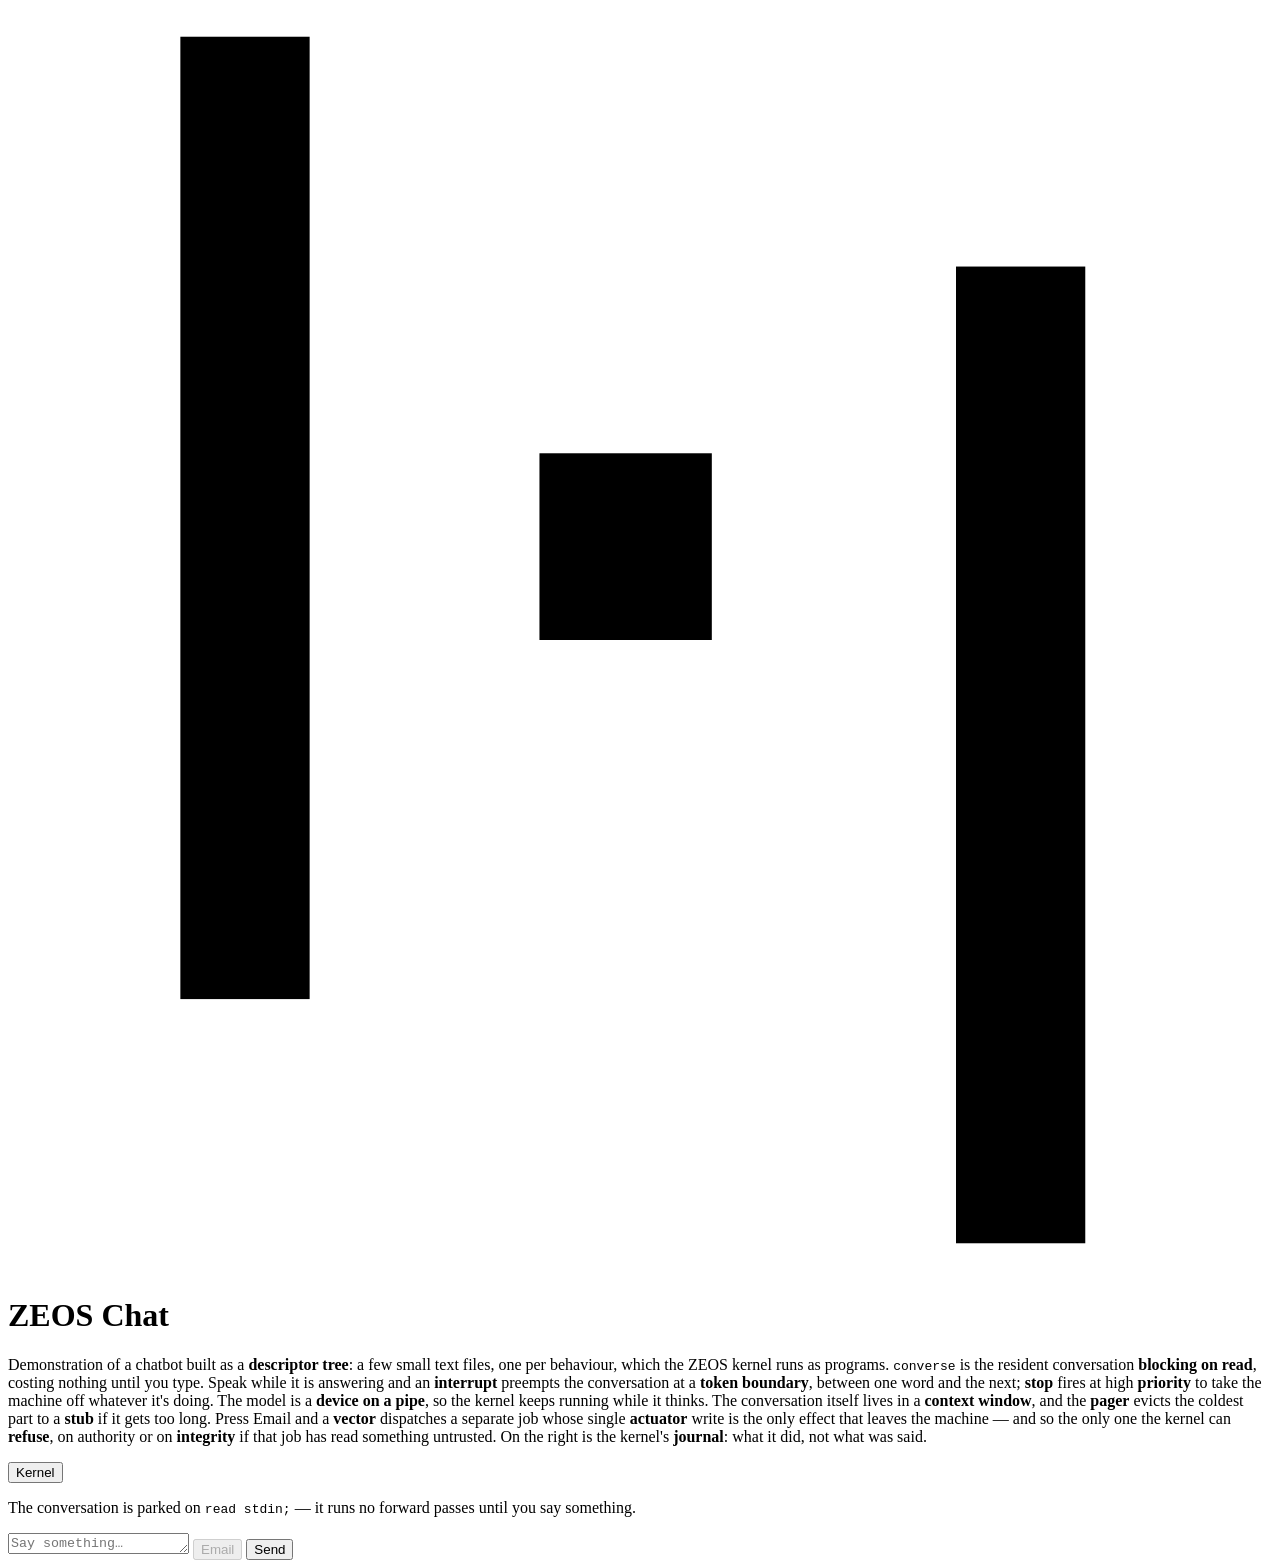
==== zeos-chat/src/zeos_chat/web/static/index.html @ 9e229ef0 "Add zeos-chat: a chatbot built as a ZEOS descriptor tree A demonstration of the ZEOS kernel with a c" ====
<!doctype html>
<html lang="en">
<head>
<meta charset="utf-8">
<meta name="viewport" content="width=device-width, initial-scale=1">
<title>ZEOS Chat</title>
<style>/*CSS*/</style>
</head>
<body>

<header class="bar">
  <!--
    Animated Metacognition logo.
  -->
  <svg class="logo" viewBox="0 0 88 88" role="img" aria-label="Metacognition AI">
    <rect class="paddle left" x="12" y="2" width="9" height="67"/>
    <rect class="ball" x="37" y="31" width="12" height="13"/>
    <rect class="paddle right" x="66" y="18" width="9" height="68"/>
  </svg>
  <div class="titles">
    <h1>ZEOS Chat</h1>
    <!--
      The byline explains the demonstration.
    -->
    <p class="sub">Demonstration of a chatbot built as a <strong>descriptor tree</strong>: a few small text
      files, one per behaviour, which the ZEOS kernel runs as programs. <code>converse</code>
      is the resident conversation <strong>blocking on read</strong>, costing nothing until
      you type. Speak while it is answering and an <strong>interrupt</strong> preempts the
      conversation at a <strong>token boundary</strong>, between one word and the next;
      <strong>stop</strong> fires at high <strong>priority</strong> to take the machine off
      whatever it's doing. The model is a <strong>device on a pipe</strong>, so the kernel
      keeps running while it thinks. The conversation itself lives in a
      <strong>context window</strong>, and the <strong>pager</strong> evicts the coldest
      part to a <strong>stub</strong> if it gets too long. Press Email and a
      <strong>vector</strong> dispatches a separate job whose single
      <strong>actuator</strong> write is the only effect that leaves the machine — and so
      the only one the kernel can <strong>refuse</strong>, on authority or on
      <strong>integrity</strong> if that job has read something untrusted. On the right is
      the kernel's <strong>journal</strong>: what it did, not what was said.</p>
  </div>
  <button id="panel-toggle" class="ghost" aria-expanded="false">Kernel</button>
</header>

<main>
  <section class="conversation" aria-live="polite">
    <ol id="messages"></ol>
    <p id="empty" class="empty">The conversation is parked on <code>read stdin;</code> — it
      runs no forward passes until you say something.</p>
  </section>

  <aside id="panel" class="panel" hidden>
    <h2>Journal</h2>
    <p class="note">What the kernel did, as it recorded it. Not the transcript: a
      structural claim is only checkable against structure.</p>
    <ol id="kernel"></ol>
  </aside>
</main>

<form id="composer" class="composer">
  <textarea id="input" rows="1" placeholder="Say something…" autocomplete="off"></textarea>
  <!--
    A click is a device event. It writes `mail.requests`, the `mail-requested` vector
    dispatches `send-email` at priority 40, and that job's write to `mail.outbox` is the
    one consequential effect in the system -- the one that can be refused.
  -->
  <button id="email" type="button" class="mail" disabled title="Writes mail.outbox">Email</button>
  <button id="stop" type="button" class="stop" hidden title="Fires the cancel reflex at priority 5">Stop</button>
  <button id="send" type="submit" class="send">Send</button>
</form>

<script>/*JS*/</script>
</body>
</html>
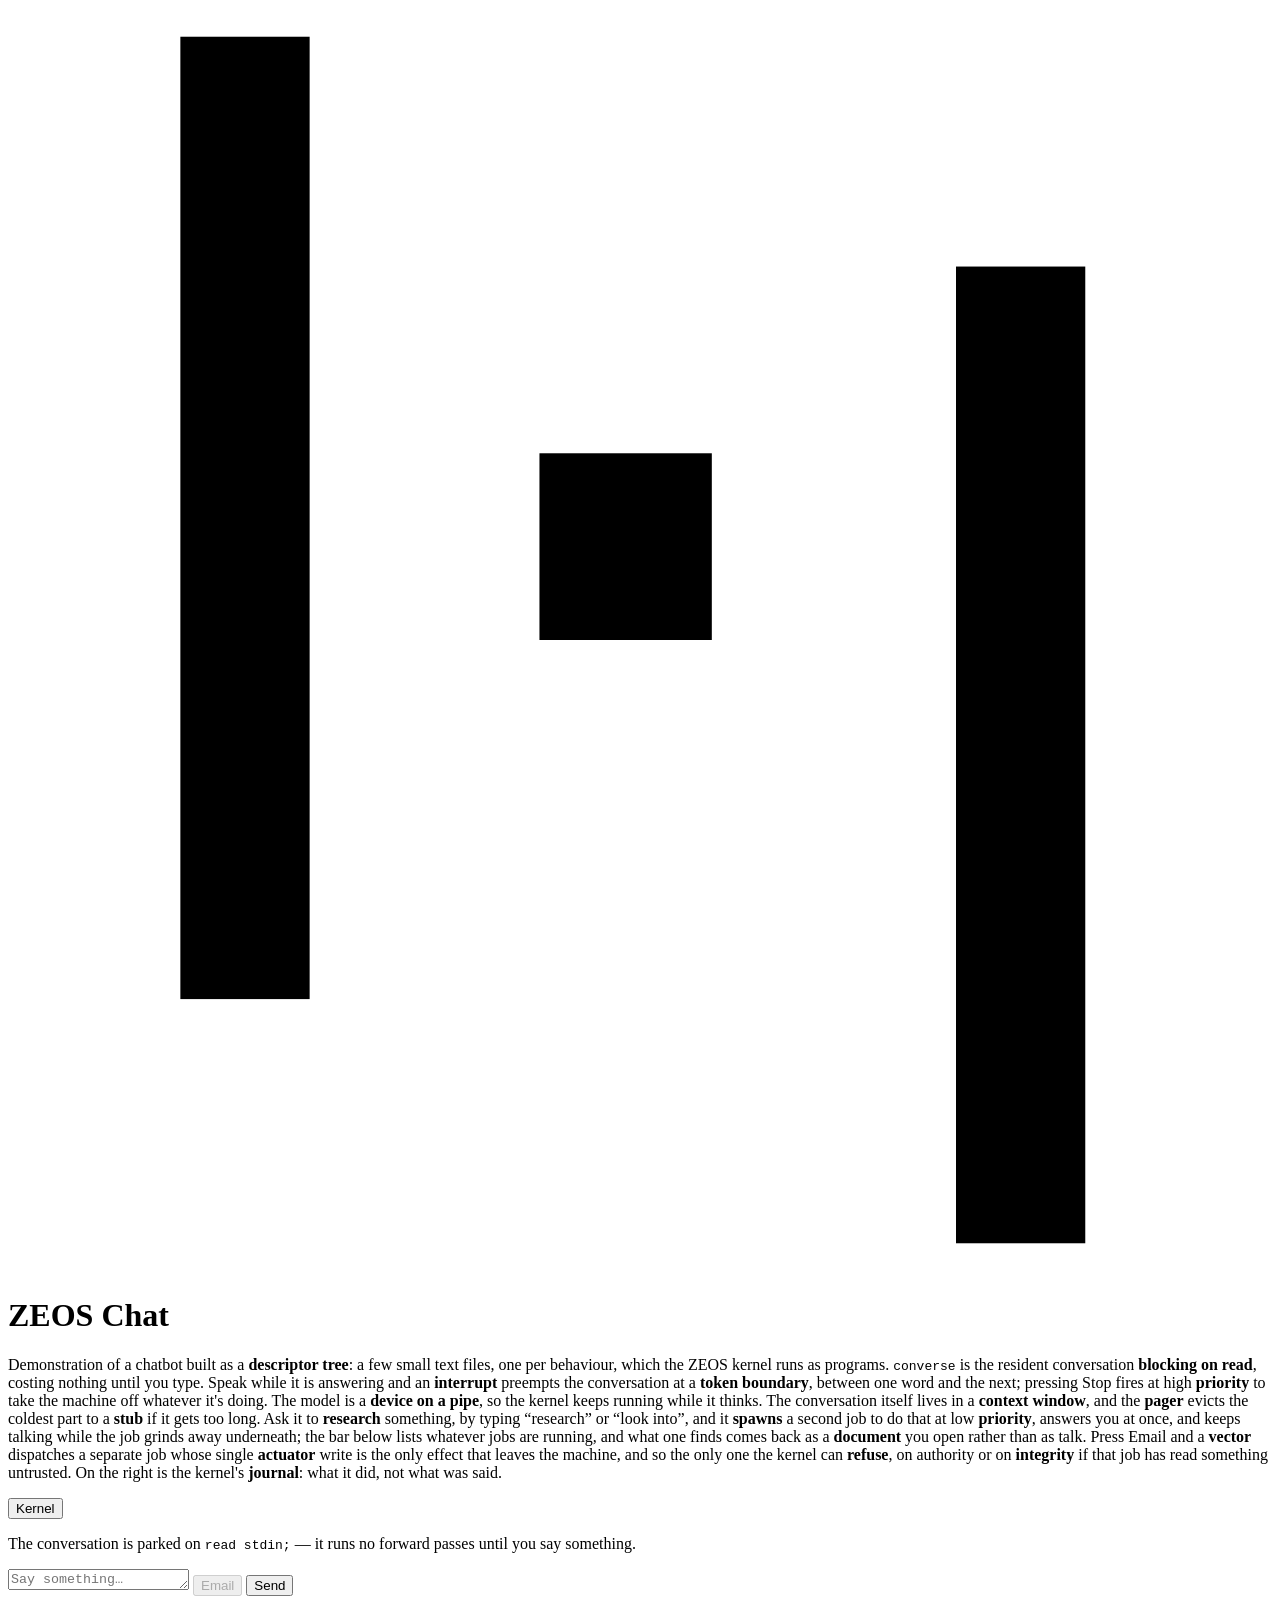
==== commit a7f898b1: "Make the long job reachable, and give it somewhere to put its findings The conversation can now disp" ====
--- a/zeos-chat/src/zeos_chat/web/static/index.html
+++ b/zeos-chat/src/zeos_chat/web/static/index.html
@@ -27,19 +27,32 @@
       is the resident conversation <strong>blocking on read</strong>, costing nothing until
       you type. Speak while it is answering and an <strong>interrupt</strong> preempts the
       conversation at a <strong>token boundary</strong>, between one word and the next;
-      <strong>stop</strong> fires at high <strong>priority</strong> to take the machine off
+      pressing Stop fires at high <strong>priority</strong> to take the machine off
       whatever it's doing. The model is a <strong>device on a pipe</strong>, so the kernel
       keeps running while it thinks. The conversation itself lives in a
       <strong>context window</strong>, and the <strong>pager</strong> evicts the coldest
-      part to a <strong>stub</strong> if it gets too long. Press Email and a
+      part to a <strong>stub</strong> if it gets too long. Ask it to
+      <strong>research</strong> something, by typing &ldquo;research&rdquo; or &ldquo;look
+      into&rdquo;, and it <strong>spawns</strong> a second job to do that at low
+      <strong>priority</strong>, answers you at once, and keeps talking while the job
+      grinds away underneath; the bar below lists whatever jobs are running, and what one
+      finds comes back as a <strong>document</strong> you open rather than as talk. Press Email and a
       <strong>vector</strong> dispatches a separate job whose single
-      <strong>actuator</strong> write is the only effect that leaves the machine — and so
+      <strong>actuator</strong> write is the only effect that leaves the machine, and so
       the only one the kernel can <strong>refuse</strong>, on authority or on
       <strong>integrity</strong> if that job has read something untrusted. On the right is
       the kernel's <strong>journal</strong>: what it did, not what was said.</p>
   </div>
   <button id="panel-toggle" class="ghost" aria-expanded="false">Kernel</button>
 </header>
+
+<!--
+  What a background job is doing, read from `session.pending_task` -- the world object
+  `deep-research` latches through its own actuator. The conversation maps the same line
+  read-only, so this is the page learning about dispatched work exactly as the
+  conversation does, rather than the server keeping a second account of it.
+-->
+<div id="task" class="task" hidden aria-live="polite"></div>
 
 <main>
   <section class="conversation" aria-live="polite">
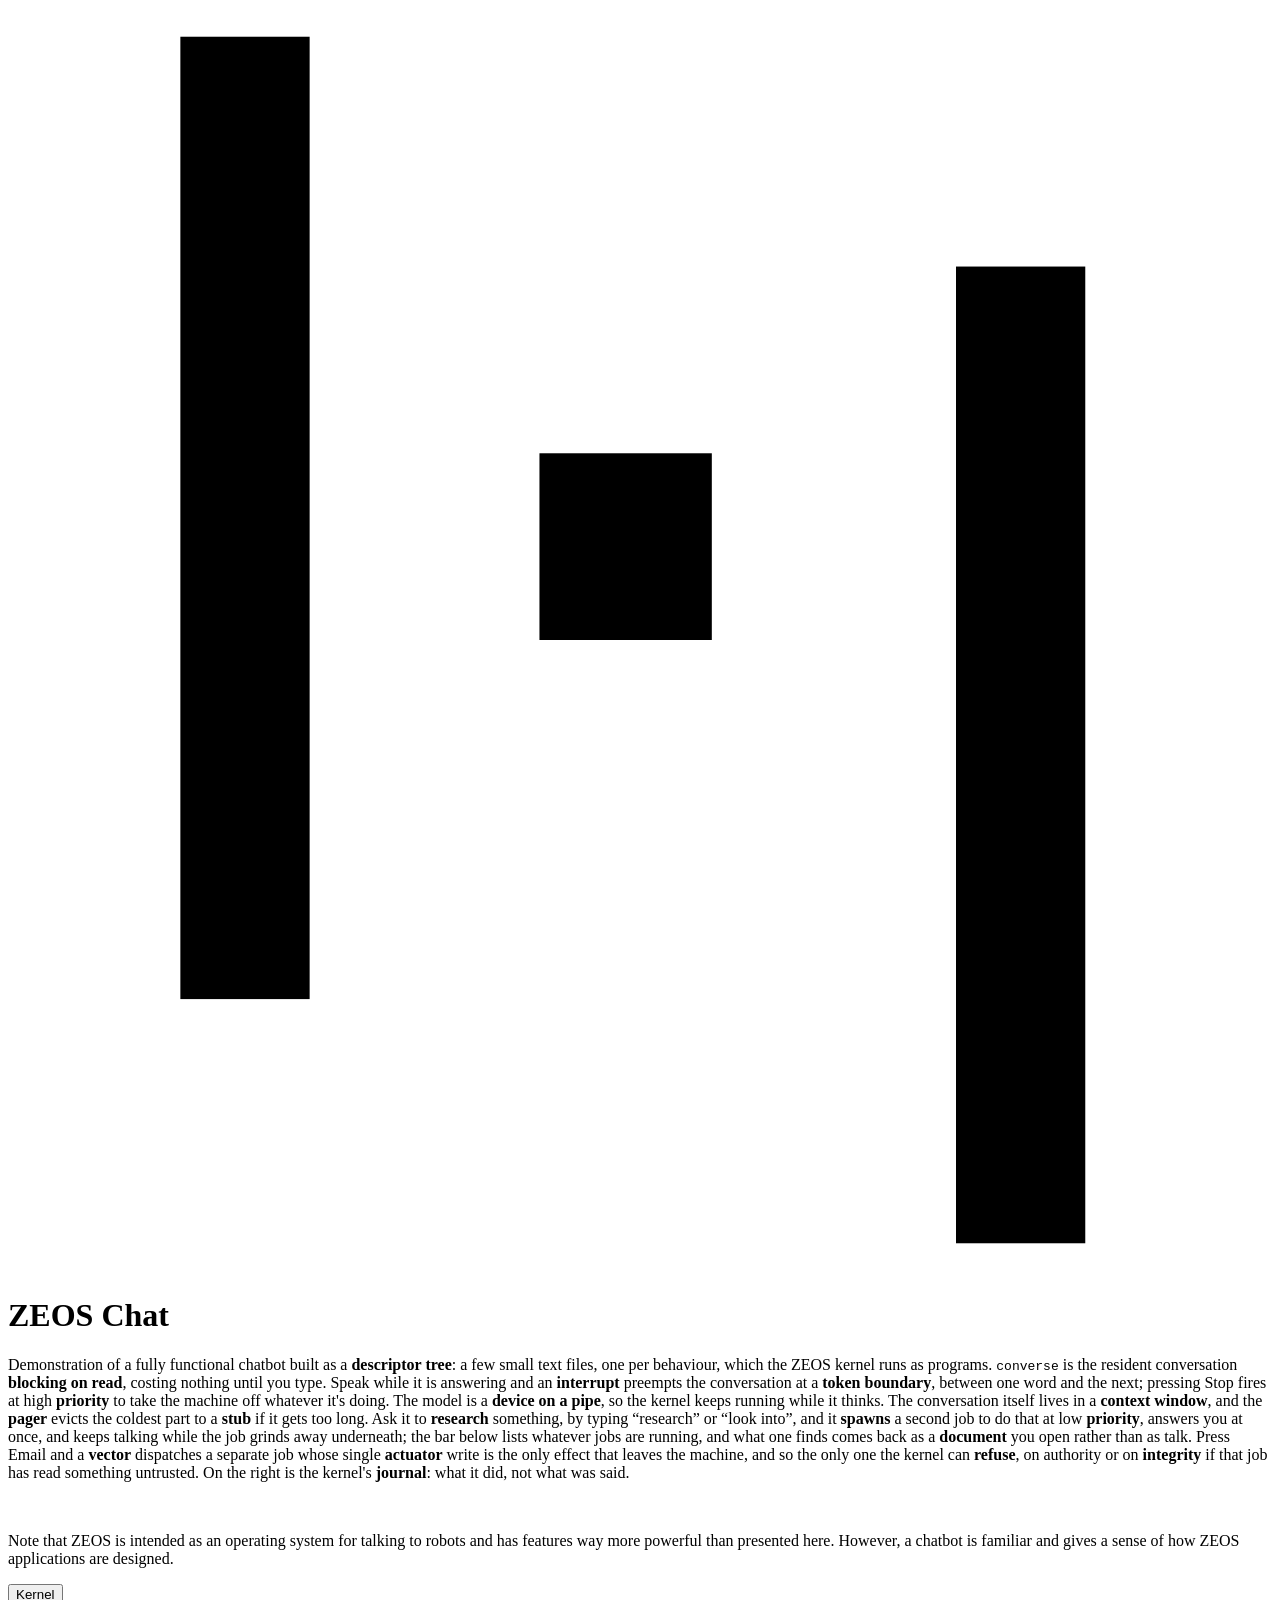
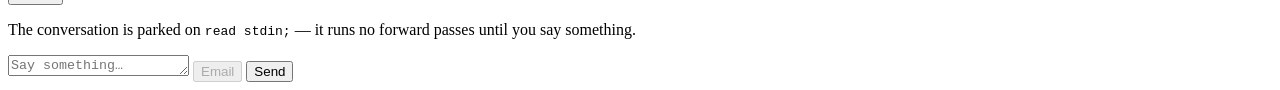
==== commit 0483e8d0: "Retire background jobs on stop, and tidy how a report is presented Stopping with two research jobs r" ====
--- a/zeos-chat/src/zeos_chat/web/static/index.html
+++ b/zeos-chat/src/zeos_chat/web/static/index.html
@@ -22,8 +22,8 @@
     <!--
       The byline explains the demonstration.
     -->
-    <p class="sub">Demonstration of a chatbot built as a <strong>descriptor tree</strong>: a few small text
-      files, one per behaviour, which the ZEOS kernel runs as programs. <code>converse</code>
+    <p class="sub">Demonstration of a fully functional chatbot built as a <strong>descriptor tree</strong>:
+      a few small text files, one per behaviour, which the ZEOS kernel runs as programs. <code>converse</code>
       is the resident conversation <strong>blocking on read</strong>, costing nothing until
       you type. Speak while it is answering and an <strong>interrupt</strong> preempts the
       conversation at a <strong>token boundary</strong>, between one word and the next;
@@ -42,17 +42,25 @@
       the only one the kernel can <strong>refuse</strong>, on authority or on
       <strong>integrity</strong> if that job has read something untrusted. On the right is
       the kernel's <strong>journal</strong>: what it did, not what was said.</p>
+      <br/>
+     <p class="sub">Note that ZEOS is intended as an operating system for talking to robots
+      and has features way more powerful than presented here. However, a chatbot is familiar
+      and gives a sense of how ZEOS applications are designed.</p>
   </div>
   <button id="panel-toggle" class="ghost" aria-expanded="false">Kernel</button>
 </header>
 
 <!--
-  What a background job is doing, read from `session.pending_task` -- the world object
-  `deep-research` latches through its own actuator. The conversation maps the same line
-  read-only, so this is the page learning about dispatched work exactly as the
-  conversation does, rather than the server keeping a second account of it.
+  What the background jobs are doing, read from `session.pending_task` -- the world
+  object `deep-research` latches through its own actuator. The conversation maps the
+  same line read-only, so this is the page learning about dispatched work exactly as
+  the conversation does, rather than the server keeping a second account of it.
+
+  Always present, saying so when there is nothing: a strip that appears and vanishes
+  moves everything below it, and "no active research jobs" is a fact worth being able
+  to read rather than having to infer from an absence.
 -->
-<div id="task" class="task" hidden aria-live="polite"></div>
+<div id="task" class="task" aria-live="polite"></div>
 
 <main>
   <section class="conversation" aria-live="polite">
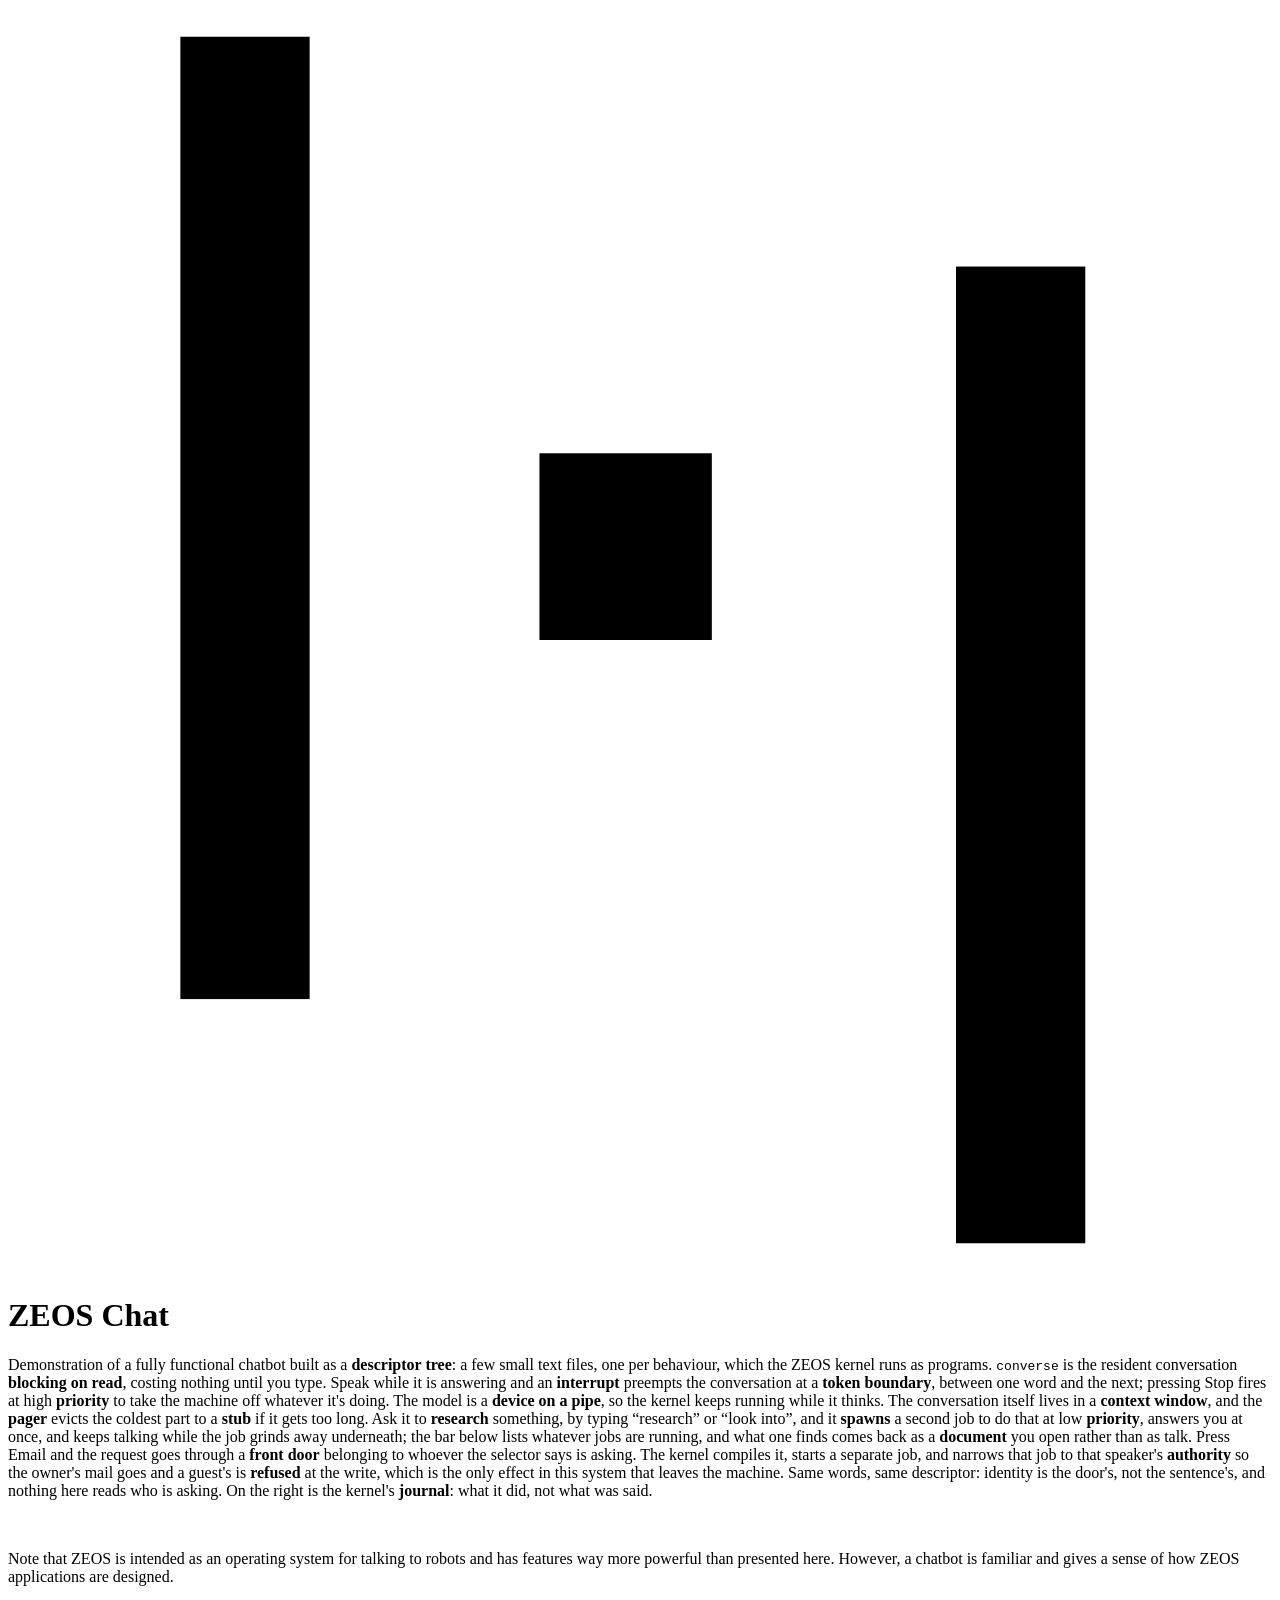
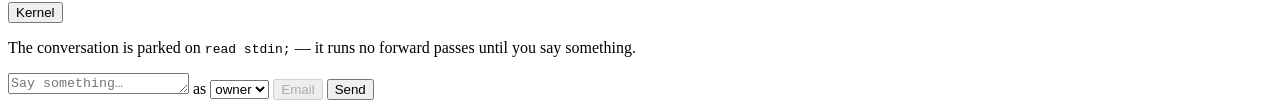
==== commit 9a51828b: "Make the consequential effect refusable, by whose authority asked for it `send-email` devoted three " ====
--- a/zeos-chat/src/zeos_chat/web/static/index.html
+++ b/zeos-chat/src/zeos_chat/web/static/index.html
@@ -36,11 +36,13 @@
       into&rdquo;, and it <strong>spawns</strong> a second job to do that at low
       <strong>priority</strong>, answers you at once, and keeps talking while the job
       grinds away underneath; the bar below lists whatever jobs are running, and what one
-      finds comes back as a <strong>document</strong> you open rather than as talk. Press Email and a
-      <strong>vector</strong> dispatches a separate job whose single
-      <strong>actuator</strong> write is the only effect that leaves the machine, and so
-      the only one the kernel can <strong>refuse</strong>, on authority or on
-      <strong>integrity</strong> if that job has read something untrusted. On the right is
+      finds comes back as a <strong>document</strong> you open rather than as talk. Press Email and the
+      request goes through a <strong>front door</strong> belonging to whoever the selector
+      says is asking. The kernel compiles it, starts a separate job, and narrows that job
+      to that speaker's <strong>authority</strong> so the owner's mail goes and a guest's
+      is <strong>refused</strong> at the write, which is the only effect in this system
+      that leaves the machine. Same words, same descriptor: identity is the door's, not
+      the sentence's, and nothing here reads who is asking. On the right is
       the kernel's <strong>journal</strong>: what it did, not what was said.</p>
       <br/>
      <p class="sub">Note that ZEOS is intended as an operating system for talking to robots
@@ -84,6 +86,18 @@
     dispatches `send-email` at priority 40, and that job's write to `mail.outbox` is the
     one consequential effect in the system -- the one that can be refused.
   -->
+  <!--
+    Who is asking. Not a field in the request -- a choice of which *door* the request goes
+    through, because a field saying who you are is a field a sentence could fill in. The
+    owner holds the outbox capability and the guest does not, and nothing else differs.
+  -->
+  <label class="speaker" title="Who is asking. The owner holds the outbox capability; a guest does not.">
+    <span class="speaker-label">as</span>
+    <select id="speaker">
+      <option value="owner">owner</option>
+      <option value="guest">guest</option>
+    </select>
+  </label>
   <button id="email" type="button" class="mail" disabled title="Writes mail.outbox">Email</button>
   <button id="stop" type="button" class="stop" hidden title="Fires the cancel reflex at priority 5">Stop</button>
   <button id="send" type="submit" class="send">Send</button>
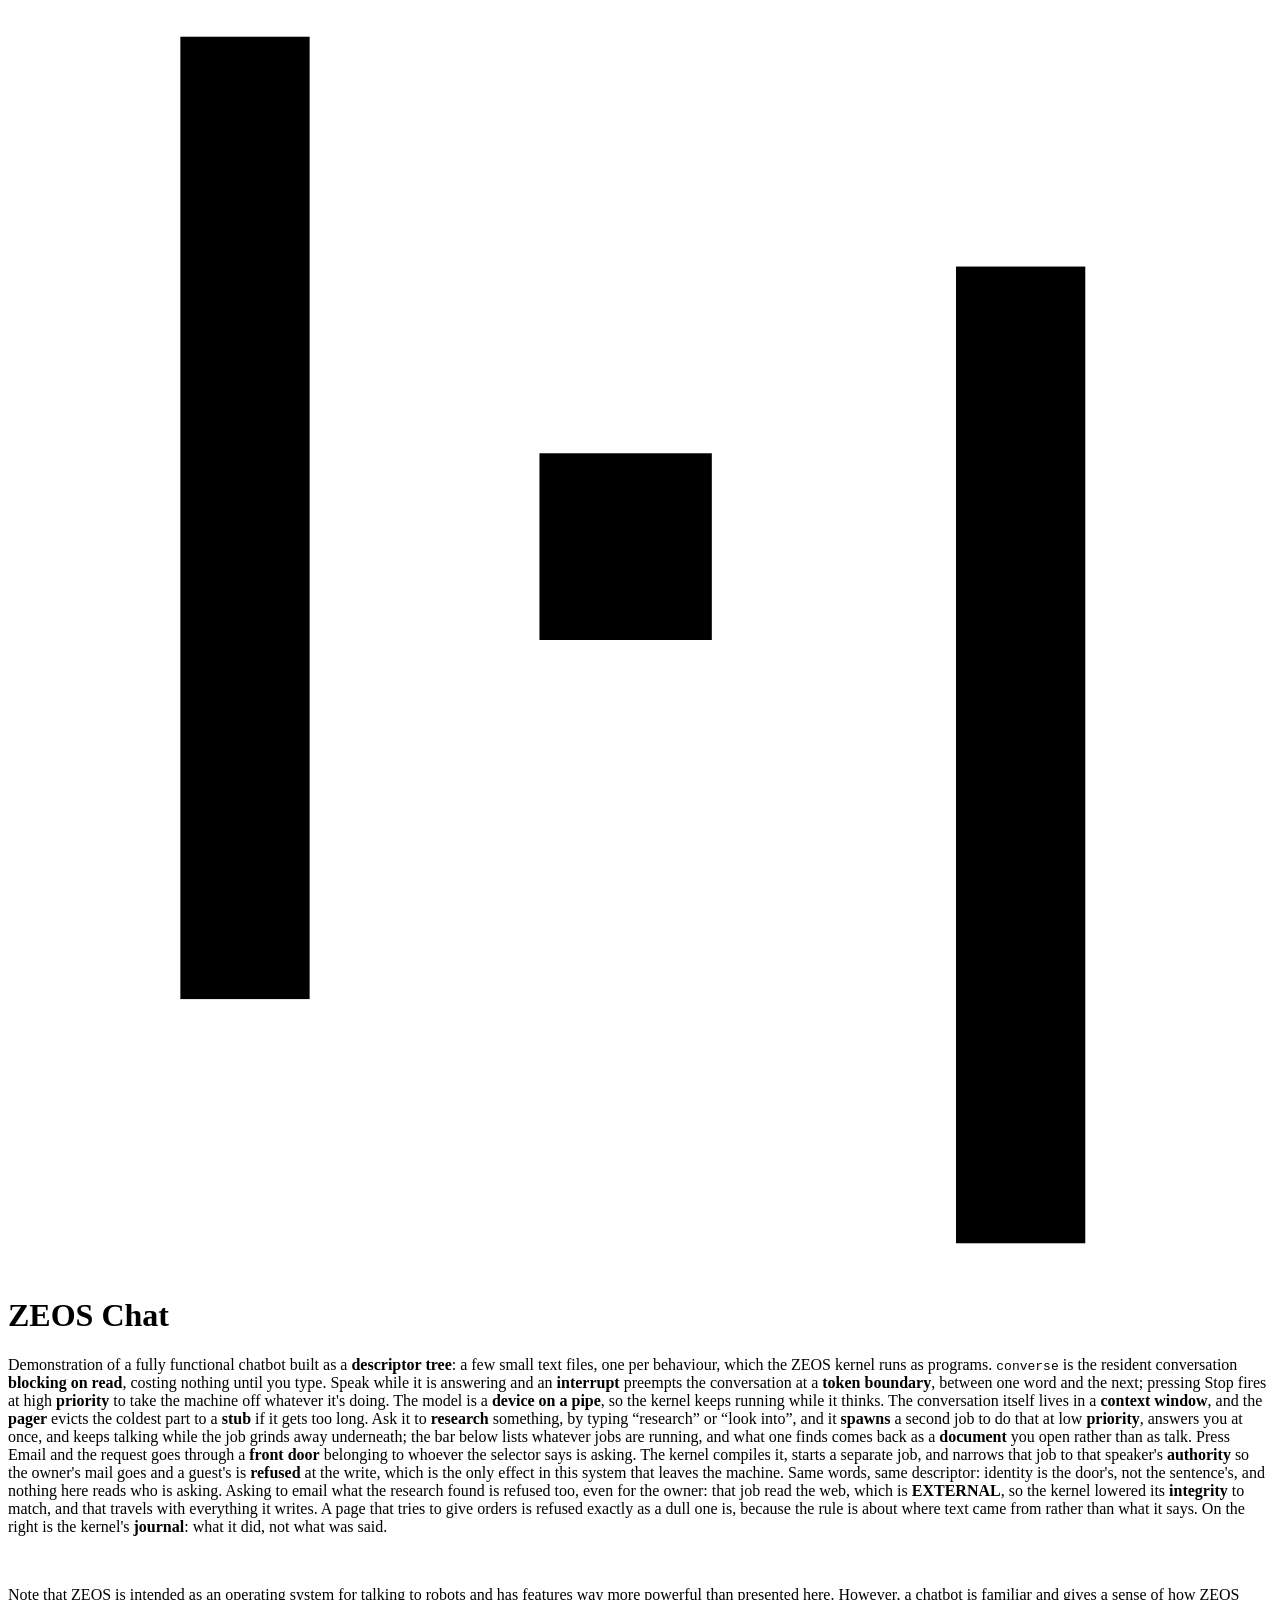
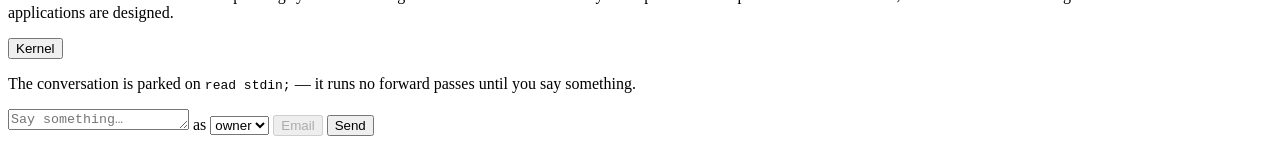
==== commit a7d09e87: "Refuse the owner too, for what the job read rather than for who asked The authority barrier landed w" ====
--- a/zeos-chat/src/zeos_chat/web/static/index.html
+++ b/zeos-chat/src/zeos_chat/web/static/index.html
@@ -42,7 +42,12 @@
       to that speaker's <strong>authority</strong> so the owner's mail goes and a guest's
       is <strong>refused</strong> at the write, which is the only effect in this system
       that leaves the machine. Same words, same descriptor: identity is the door's, not
-      the sentence's, and nothing here reads who is asking. On the right is
+      the sentence's, and nothing here reads who is asking. Asking to email what the
+      research found is refused too, even for the owner: that job read the web, which is
+      <strong>EXTERNAL</strong>, so the kernel lowered its <strong>integrity</strong> to
+      match, and that travels with everything it writes. A page that tries to give orders
+      is refused exactly as a dull one is, because the rule is about where text came from
+      rather than what it says. On the right is
       the kernel's <strong>journal</strong>: what it did, not what was said.</p>
       <br/>
      <p class="sub">Note that ZEOS is intended as an operating system for talking to robots
